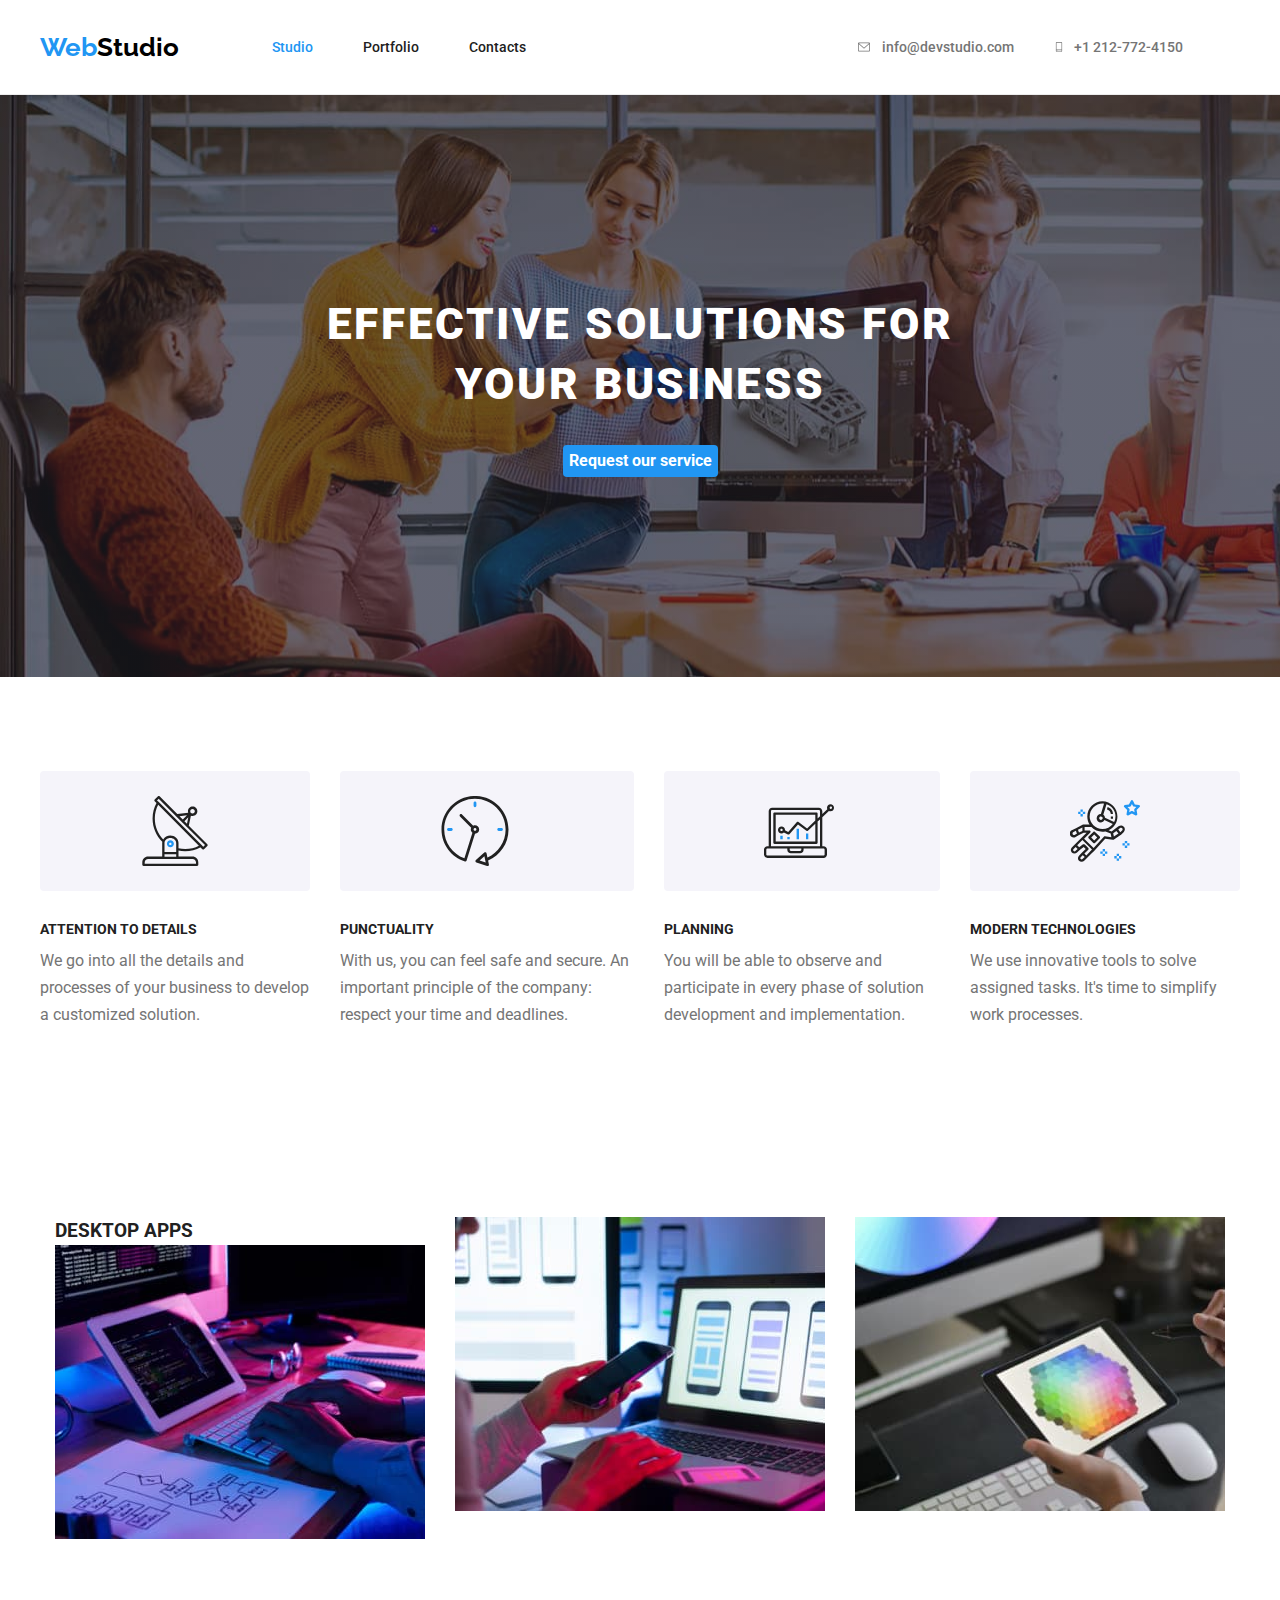
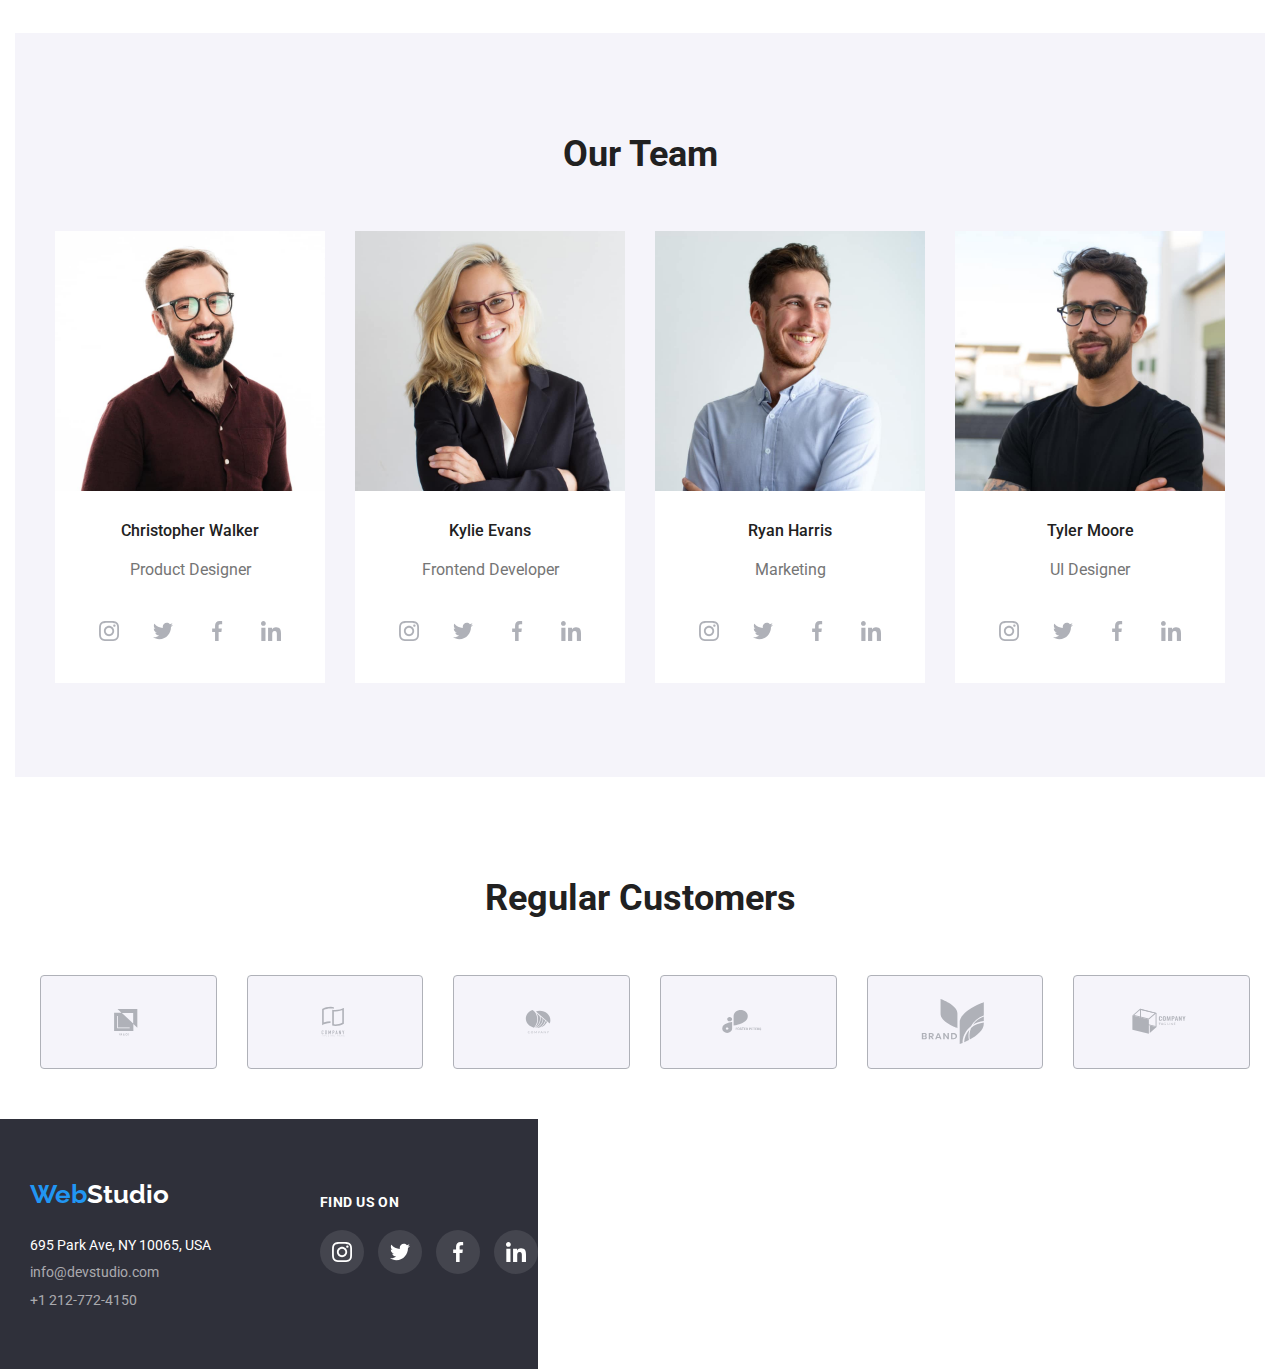
==== index.html @ a6ad89b5 "Previous homework" ====
<!DOCTYPE html>
<html lang="en">
  <head>
    <meta charset="UTF-8" />
    <meta name="viewport" content="width=device-width, initial-scale=1.0" />
    <title>Web Studio</title>

    <link rel="preconnect" href="https://fonts.googleapis.com" />
    <link rel="preconnect" href="https://fonts.gstatic.com" crossorigin />
    <link
      href="https://fonts.googleapis.com/css2?family=Raleway:wght@700&family=Roboto:wght@400;500;700;900&display=swap"
      rel="stylesheet"
    />
    <link
      rel="stylesheet"
      href="https://cdnjs.cloudflare.com/ajax/libs/modern-normalize/1.0.0/modern-normalize.min.css"
    />
    <link rel="stylesheet" href="css/reset.css" />
    <link rel="stylesheet" href="css/style.css" />
  </head>
  <body>
    <header class="global-header">
      <div class="container">
        <div class="logo logo-header">
          <a href="index.html"
            ><span class="blue-text">Web</span
            ><span class="black-text">Studio</span></a
          >
        </div>
        <nav class="main-navigation">
          <ul>
            <li>
              <a href="index.html" id="current">Studio</a>
            </li>
            <li><a href="portfolio.html">Portfolio</a></li>
            <li><a href="#">Contacts</a></li>
          </ul>
        </nav>
        <div class="contact-info">
          <div class="email">
            <a href="mailto:info@devstudio.com"
              ><svg class="email-icon">
                <use href="./images/icons.svg#icon-envelope"></use>
              </svg>
            </a>
            <a href="mailto:info@devstudio.com"> info@devstudio.com</a>
          </div>
          <div class="tel-nr">
            <a href="tel:+12127724150">
              <svg class="smartphone-icon">
                <use href="./images/icons.svg#icon-smartphone"></use>
              </svg>
            </a>
            <a href="tel:+12127724150"> +1 212-772-4150</a>
          </div>
        </div>
      </div>
    </header>

    <main>
      <div class="container-main">
        <h1 class="main-title">EFFECTIVE SOLUTIONS FOR YOUR BUSINESS</h1>
        <button class="main-button" type="button">Request our service</button>
      </div>
      <div class="container">
        <!--Details about our services-->
        <section class="services section">
          <ul>
            <li class="services-card">
              <div class="container-svg">
                <svg width="70" height="70">
                  <use xlink:href="./images/icons.svg#icon-antenna"></use>
                </svg>
              </div>
              <h3 class="heading-services">ATTENTION TO DETAILS</h3>
              <p class="paragraph-services">
                We go into all the details and processes of your business to
                develop a customized solution.
              </p>
            </li>
            <li class="services-card">
              <div class="container-svg">
                <svg width="70" height="70">
                  <use href="./images/icons.svg#icon-clock"></use>
                </svg>
              </div>
              <h3 class="heading-services">PUNCTUALITY</h3>
              <p class="paragraph-services">
                With us, you can feel safe and secure. An important principle of
                the company: respect your time and deadlines.
              </p>
            </li>
            <li class="services-card">
              <div class="container-svg">
                <svg width="70" height="70">
                  <use href="./images/icons.svg#icon-diagram"></use>
                </svg>
              </div>
              <h3 class="heading-services">PLANNING</h3>
              <p class="paragraph-services">
                You will be able to observe and participate in every phase of
                solution development and implementation.
              </p>
            </li>
            <li class="services-card">
              <div class="container-svg">
                <svg width="70" height="70">
                  <use href="./images/icons.svg#icon-astronaut"></use>
                </svg>
              </div>
              <h3 class="heading-services">MODERN TECHNOLOGIES</h3>
              <p class="paragraph-services">
                We use innovative tools to solve assigned tasks. It's time to
                simplify work processes.
              </p>
            </li>
          </ul>
        </section>

        <!-- what we do pictures-->
        <section class="what-we-do section">
          <ul>
            <li>
              <h3 class="heading-services-light">DESKTOP APPS</h3>
              <img
                src="images/image-1-working-space.jpg"
                alt="A person working and typing on a tablet device"
                width="370"
                height="294"
              />
            </li>
            <li>
              <img
                src="images/image-2-phone-laptop.jpg"
                alt="A person working, checking something on both a phone and a laptop"
                width="370"
                height="294"
              />
            </li>
            <li>
              <img
                src="images/image-3-tablet.jpg"
                alt="A person holding a tablet in his hand"
                width="370"
                height="294"
              />
            </li>
          </ul>
        </section>

        <!-- About our team -->
        <section class="our-team section">
          <h2 class="second-title">Our Team</h2>
          <ul>
            <li class="team-members">
              <img
                src="images/image-4-christopher.jpg"
                alt="Christopher-Product Designer"
                width="270"
                height="260"
              />
              <div class="card-container">
                <h3 class="second-title-team">Christopher Walker</h3>
                <span class="profession">Product Designer</span>
              </div>
              <ul class="social-icons">
                <li class="social-media-team">
                  <a href="https://www.instagram.com/" class="instagram-team">
                    <svg class="instagram-member">
                      <use href="./images/icons.svg#icon-instagram"></use>
                    </svg>
                  </a>
                </li>
                <li class="social-media-team">
                  <a href="https://twitter.com" class="twitter-team">
                    <svg class="twitter-member">
                      <use href="./images/icons.svg#icon-twitter"></use>
                    </svg>
                  </a>
                </li>
                <li class="social-media-team">
                  <a href="https://www.facebook.com/" class="facebook-team">
                    <svg class="facebook-member">
                      <use href="./images/icons.svg#icon-facebook"></use>
                    </svg>
                  </a>
                </li>
                <li class="social-media-team">
                  <a href="https://gb.linkedin.com/" class="linkedin-team">
                    <svg class="linkedin-member">
                      <use href="./images/icons.svg#icon-linkedin"></use>
                    </svg>
                  </a>
                </li>
              </ul>
            </li>
            <li class="team-members">
              <img
                src="images/image-5-kylie.jpg"
                alt="Kylie-Front Developer"
                width="270"
                height="260"
              />
              <div class="card-container">
                <h3 class="second-title-team">Kylie Evans</h3>
                <span class="profession">Frontend Developer</span>
              </div>
              <ul class="social-icons">
                <li class="social-media-team">
                  <a href="https://www.instagram.com/" class="instagram-team">
                    <svg class="instagram-member">
                      <use href="./images/icons.svg#icon-instagram"></use>
                    </svg>
                  </a>
                </li>
                <li class="social-media-team">
                  <a href="https://twitter.com" class="twitter-team">
                    <svg class="twitter-member">
                      <use href="./images/icons.svg#icon-twitter"></use>
                    </svg>
                  </a>
                </li>
                <li class="social-media-team">
                  <a href="https://www.facebook.com/" class="facebook-team">
                    <svg class="facebook-member">
                      <use href="./images/icons.svg#icon-facebook"></use>
                    </svg>
                  </a>
                </li>
                <li class="social-media-team">
                  <a href="https://gb.linkedin.com/" class="linkedin-team">
                    <svg class="linkedin-member">
                      <use href="./images/icons.svg#icon-linkedin"></use>
                    </svg>
                  </a>
                </li>
              </ul>
            </li>
            <li class="team-members">
              <img
                src="images/image-6-ryan.jpg"
                alt="Ryan-Marketing"
                width="270"
                height="260"
              />

              <div class="card-container">
                <h3 class="second-title-team">Ryan Harris</h3>
                <span class="profession">Marketing</span>
              </div>
              <ul class="social-icons">
                <li class="social-media-team">
                  <a href="https://www.instagram.com/" class="instagram-team">
                    <svg class="instagram-member">
                      <use href="./images/icons.svg#icon-instagram"></use>
                    </svg>
                  </a>
                </li>
                <li class="social-media-team">
                  <a href="https://twitter.com" class="twitter-team">
                    <svg class="twitter-member">
                      <use href="./images/icons.svg#icon-twitter"></use>
                    </svg>
                  </a>
                </li>
                <li class="social-media-team">
                  <a href="https://www.facebook.com/" class="facebook-team">
                    <svg class="facebook-member">
                      <use href="./images/icons.svg#icon-facebook"></use>
                    </svg>
                  </a>
                </li>
                <li class="social-media-team">
                  <a href="https://gb.linkedin.com/" class="linkedin-team">
                    <svg class="linkedin-member">
                      <use href="./images/icons.svg#icon-linkedin"></use>
                    </svg>
                  </a>
                </li>
              </ul>
            </li>
            <li class="team-members">
              <img
                src="images/image-7-tyler.jpg"
                alt="Tyler-UI Designer"
                width="270"
                height="260"
              />
              <div class="card-container">
                <h3 class="second-title-team">Tyler Moore</h3>
                <span class="profession">UI Designer</span>
              </div>
              <ul class="social-icons">
                <li class="social-media-team">
                  <a href="https://www.instagram.com/" class="instagram-team">
                    <svg class="instagram-member">
                      <use href="./images/icons.svg#icon-instagram"></use>
                    </svg>
                  </a>
                </li>
                <li class="social-media-team">
                  <a href="https://twitter.com" class="twitter-team">
                    <svg class="twitter-member">
                      <use href="./images/icons.svg#icon-twitter"></use>
                    </svg>
                  </a>
                </li>
                <li class="social-media-team">
                  <a href="https://www.facebook.com/" class="facebook-team">
                    <svg class="facebook-member">
                      <use href="./images/icons.svg#icon-facebook"></use>
                    </svg>
                  </a>
                </li>
                <li class="social-media-team">
                  <a href="https://gb.linkedin.com/" class="linkedin-team">
                    <svg class="linkedin-member">
                      <use href="./images/icons.svg#icon-linkedin"></use>
                    </svg>
                  </a>
                </li>
              </ul>
            </li>
          </ul>
        </section>
      </div>

      <section class="regular-customers">
        <h2 class="second-title customers-heading">Regular Customers</h2>
        <div class="icons-customers">
          <ul>
            <li class="svg-customers">
              <a href="#"
                ><svg class="icon" width="106" height="60">
                  <use href="./images/icons.svg#icon-Logo-ya-co"></use>
                </svg>
              </a>
            </li>
            <li class="svg-customers">
              <a href="#">
                <svg class="icon" width="106" height="60">
                  <use
                    href="./images/icons.svg#icon-Logo-company-tagline"
                  ></use>
                </svg>
              </a>
            </li>
            <li class="svg-customers">
              <a href="#"
                ><svg class="icon" width="106" height="60">
                  <use href="./images/icons.svg#icon-Logo-company"></use>
                </svg>
              </a>
            </li>
            <li class="svg-customers">
              <a href="#"
                ><svg class="icon" width="106" height="60">
                  <use href="./images/icons.svg#icon-Logo-foster"></use>
                </svg>
              </a>
            </li>
            <li class="svg-customers">
              <a href=""
                ><svg class="icon" width="106" height="60">
                  <use href="./images/icons.svg#icon-Logo-brand"></use>
                </svg>
              </a>
            </li>
            <li class="svg-customers">
              <a href="#"
                ><svg class="icon" width="106" height="60">
                  <use href="./images/icons.svg#icon-Logo-tag-line"></use>
                </svg>
              </a>
            </li>
          </ul>
        </div>
      </section>
    </main>

    <footer class="global-footer">
      <div class="container footer-container">
        <div class="logo footer-logo">
          <a href="index.html"
            ><span class="blue-text">Web</span
            ><span class="white-text">Studio</span></a
          >
        </div>
        <!-- Contact infrormation about WebStudio-->

        <address class="footer-address contact-footer">
          695 Park Ave, NY 10065, USA
          <a href="mailto:info@devstudio.com" class="contact-footer"
            >info@devstudio.com</a
          >
          <a href="tel:+12127724150" class="contact-footer">+1 212-772-4150</a>
        </address>
      </div>
      <!--Social Media-->
      <div class="footer-child-container">
        <h4 class="find-us-footer">Find us on</h4>
        <ul class="social-media-svgs">
          <li class="social-media-item">
            <a href="https://www.instagram.com/" class="svg-link-dark">
              <svg class="instagram-footer">
                <use href="./images/icons.svg#icon-instagram-footer"></use>
              </svg>
            </a>
          </li>
          <li class="social-media-item">
            <a href="https://twitter.com" class="svg-link-dark">
              <svg class="twitter-footer">
                <use href="./images/icons.svg#icon-twitter-footer"></use>
              </svg>
            </a>
          </li>
          <li class="social-media-item">
            <a href="https://www.facebook.com/" class="svg-link-dark">
              <svg class="facebook-footer">
                <use href="./images/icons.svg#icon-facebook-footer"></use>
              </svg>
            </a>
          </li>
          <li class="social-media-item">
            <a href="https://gb.linkedin.com/" class="svg-link-dark">
              <svg class="linkedin-footer">
                <use href="./images/icons.svg#icon-linkedin-footer"></use>
              </svg>
            </a>
          </li>
        </ul>
      </div>
    </footer>
  </body>
</html>
---- css/style.css ----
:root {
    --primary-text-color: #212121;
    --secondary-text-color: #757575;
    --link-hover-color: #2196F3;
    --background-color: #FFF;
    --header-background-color: #FFF;
    --footer-background-color: #2F303A;
    --footer-link-color: rgba(255, 255, 255, 0.60);
    --blue-text: #2196F3;
    --black-text: #000;
    --white-text: #FFF;
    --white-background: #FFFFFF;
    --container-main-color: #2F303A;
    --button-background-color: #F5F4FA;
    --main-button-hover-color: #188CE8;
    --border-color: #ECECEC;



}

/*Global Styles */
body {
    background-color: var(--background-color);
    font-family: "Roboto", sans-serif;
    color: var(--primary-text-color);
}

.global-header {
    background-color: var(--header-background-color);
    border-bottom: 1px solid var(--border-color);
}

.global-header .container {
    display: flex;
    justify-content: flex-start;
    align-items: center;
    padding-top: 32px;
    padding-bottom: 32px;
}

.main-navigation ul {
    display: flex;
    gap: 50px;
    list-style: none;
}

.global-header a,
.global-footer a {
    text-decoration: none;
}

/* Container Style */
.container {
    width: 1200px 100vw;
    margin: 0;
    padding-left: 15px;
    padding-right: 15px;

}

/* Paddings for class section*/
.section {
    padding: 94px 25px;

}

/* Navigation */
.main-navigation a {
    color: var(--primary-text-color);
    font-size: 14px;
    font-weight: 500;
    line-height: normal;
}

.global-header .main-navigation a:hover,
.global-header .main-navigation a:focus {
    color: var(--link-hover-color);
}

#current {
    color: var(--link-hover-color)
}

/* Logo */
.logo-header {
    padding-left: 25px;
    margin-right: 93px;
    font-family: "Raleway", sans-serif;
    font-size: 26px;
    font-weight: 700;
    line-height: normal;
}

.logo {
    font-family: "Raleway", sans-serif;
    font-size: 26px;
    font-weight: 700;
    line-height: normal;
}


/* Text Colors*/
.blue-text {
    color: var(--blue-text);
}

.black-text {
    color: var(--black-text);
}

.white-text {
    color: var(--white-text);
}

/* Remove List Bullets */
.main-navigation ul,
.services ul,
.what-we-do ul,
.our-team ul,
.portfolio ul {
    list-style-type: none;
}

/* Contact Info Links*/
.contact-info a {
    color: var(--secondary-text-color);
    font-size: 14px;
    font-weight: 500;
    line-height: normal;
}

.contact-info a:hover,
.contact-info a:focus {
    color: var(--link-hover-color);
}

.email:hover a,
.email:focus a {
    color: var(--link-hover-color);
    fill: currentColor;
}

.email-icon:hover,
.email-icon:focus {
    stroke: currentColor;
}

.contact-info {
    display: flex;
    justify-content: center;
    align-items: center;
    margin-left: 330px;
    gap: 40px;
}

.email {
    display: flex;
    justify-content: flex-start;
    align-items: center;
    gap: 10px;

}

.tel-nr {
    display: flex;
    justify-content: flex-start;
    align-items: center;
    gap: 10px;

}

.email-icon {
    display: flex;
    justify-self: center;
    align-self: center;
    flex-shrink: 0;
    width: 16px;
    height: 12px;

}

.smartphone-icon {
    display: flex;
    justify-self: flex-start;
    align-self: flex-start;
    flex-shrink: 0;
    width: 10px;
    height: 16px;
}

.tel-nr:hover a,
.tel-nr:focus a {
    color: var(--link-hover-color);
    fill: currentColor;
}

.smartphone-icon:hover,
.smartphone-icon:focus {
    stroke: currentColor;
}


/* Container Main Styles */
.container-main {
    background-image: linear-gradient(rgba(47, 48, 58, 0.4), rgba(47, 48, 58, 0.4)), url(../images/background-main-container.jpg);
    display: flex;
    flex-direction: column;
    justify-content: center;
    align-items: center;
    padding-top: 200px;
    padding-bottom: 200px;
    max-width: 100%;
}

/* Main Title */
.main-title {
    align-self: center;
    margin-bottom: 30px;
    color: var(--white-text);
    width: 697px;
    text-align: center;
    font-size: 44px;
    font-weight: 900;
    line-height: 136.364%;
    letter-spacing: 2.64px;
    text-transform: uppercase;
}

/* Buttons */
.main-button {
    background-color: var(--blue-text);
    border: none;
    color: var(--white-text);
    text-align: center;
    font-size: 16px;
    font-family: inherit;
    font-weight: 700;
    line-height: 187.5%;
    border-radius: 4px;
}

.portfolio-buttons ul {
    display: flex;
    justify-content: center;
    list-style: none;
    gap: 8px;
    margin-bottom: 50px;
}

.button {
    background-color: var(--button-background-color);
    border: none;
    font-size: 16px;
    font-family: inherit;
    font-weight: 500;
    line-height: 165.5%;
    border-radius: 4px;
}

.button:hover,
.button:focus {
    background-color: var(--link-hover-color);
    color: var(--white-text);
    box-shadow: 0px 2px 2px 0px rgba(0, 0, 0, 0.12), 0px 1px 2px 0px rgba(0, 0, 0, 0.08), 0px 3px 1px 0px rgba(0, 0, 0, 0.10)
}

.main-button:hover,
.main-button:focus {
    background-color: var(--main-button-hover-color);
    color: var(--white-text);
    box-shadow: 0px 4px 4px 0px rgba(0, 0, 0, 0.15);
}

.main-button,
.button {
    font-family: inherit;
    cursor: pointer;
}

/*Services*/
.services ul {
    display: flex;
    list-style: none;
    gap: 30px;
}

/* Service Heading */
.heading-services {
    margin-bottom: 10px;
    font-size: 14px;
    font-weight: 700;
    line-height: normal;
    text-transform: uppercase;
}

/* Service Paragraph*/
.paragraph-services {
    color: var(--secondary-text-color);
    line-height: 171.429%;
}

/* Second Title*/
.second-title {
    margin-bottom: 50px;
    text-align: center;
    font-size: 36px;
    font-weight: 700;
}

.services-card .container-svg {
    padding: 25px 100px 25px 100px;
    margin-bottom: 30px;
    border-radius: 4px;
    flex-shrink: 0;
    background-color: #F5F4FA;
}

.container-svg svg {
    max-width: unset;
}


.icons-customers ul {
    display: flex;
    list-style: none;
    margin-left: 40px;
    gap: 30px;
}

.customers-heading {
    padding-top: 94px;
}

.svg-customers {
    flex-basis: calc((100% - 180px)/6);
    box-sizing: border-box;
    padding: 16px 32px 16px 32px;
    margin-bottom: 50px;
    border-radius: 4px;
    flex-shrink: 0;
    background-color: #F5F4FA;
    border-radius: 4px;
    border: 1px solid #AFB1B8;
}

.icon {
    fill: #AFB1B8;
    max-width: unset;
}

.svg-customers:hover .icon,
.svg-customers:focus .icon {
    fill: var(--link-hover-color);
}

.svg-customers:hover {
    background-color: var(--white-background);
}


/*What we do */
.what-we-do ul {
    display: flex;
    justify-content: center;
    list-style: none;
    gap: 30px;
}

/* Our team Section */
.our-team {
    background-color: var(--button-background-color);
    max-width: 100vw;
}

.our-team ul:not(.social-icons) {
    display: flex;
    justify-content: center;
    list-style: none;
    gap: 30px;
}

.team-members {
    background-color: var(--background-color);
}

.card-container {
    background-color: var(--background-color);
    border-radius: 0px 0px 4px 4px;
    display: flex;
    flex-direction: column;
    justify-content: center;
    align-items: center;
}

.second-title-team {
    margin-top: 30px;
    margin-bottom: 10px;
    font-size: 16px;
    font-weight: 500;
    line-height: normal;
}

.profession {
    margin-top: 10px;
    margin-bottom: 30px;
    color: var(--secondary-text-color);
    font-size: 16px;
    line-height: normal;
}

.social-media-team {
    box-sizing: border-box;
    padding: 12px;
    border-radius: 100%;
    flex-shrink: 0;
}

.social-icons {
    display: flex;
    justify-content: center;
    padding-bottom: 30px;

}

.social-media-team:not(:last-child) {
    margin-right: 10px;

}

.instagram-member,
.twitter-member,
.facebook-member,
.linkedin-member {
    fill: #AFB1B8;
    width: 20px;
    height: 20px;
    flex-shrink: 0;
}

.social-media-team:hover,
.social-media-team:focus {
    background-color: var(--link-hover-color);
}

.social-media-team:hover svg,
.social-media-team:focus svg {
    fill: white;
}


.regular-customers {
    background-color: var(--white-background);
    max-width: 100vw;
}


/* Second Title for Porducts and Services*/

.card-portfolio {
    background-color: var(--background-color);
    border-bottom: 1px solid var(--border-color);
    border-right: 1px solid var(--border-color);
    border-left: 1px solid var(--border-color);
    display: flex;
    flex-direction: column;
    padding: 20px 24px;
}

.card-set {
    display: flex;
    justify-content: center;
    flex-flow: row wrap;
    gap: 30px;
    list-style: none;
}


.item:hover,
.item:focus {
    box-shadow: 1px 4px 6px 0px rgba(0, 0, 0, 0.16),
        0px 4px 4px 0px rgba(0, 0, 0, 0.06),
        0px 1px 1px 0px rgba(0, 0, 0, 0.12);
}

.second-title-products-services {
    font-size: 18px;
    font-weight: 700;
    line-height: 200%;
}

.type {
    color: var(--secondary-text-color);
    font-size: 16px;
    line-height: 187.5%;
}

/* Global Footer */

.global-footer {
    display: flex;
    justify-self: start;
    align-items: flex-start;
    padding-left: 30px;
}

.footer-address {
    display: flex;
    flex-flow: column wrap;
    gap: 12px;
    list-style: none;
}

.contact-footer {
    flex-basis: calc((100% - 24px) / 3);

}

.footer-logo {
    margin-bottom: 28px;
}

.global-footer .footer-container {
    padding-top: 60px;
    padding-left: 0;
    margin-right: 94px;
    max-width: 100vw;
}

.global-footer {
    background-color: var(--footer-background-color);
}

.footer-address {
    padding-bottom: 60px;
    color: var(--white-text);
    font-size: 14px;
    font-style: normal;
    line-height: normal;
}

.footer-address a {
    color: var(--footer-link-color);
    font-size: 14px;
    line-height: 114.286%;
}

.global-footer .footer-address a:hover,
.global-footer .footer-address a:focus {
    color: var(--link-hover-color);
}

.find-us-footer {
    padding-top: 75px;
    margin-bottom: 20px;
    color: var(--white-text);
    font-family: Roboto;
    font-size: 14px;
    font-style: normal;
    font-weight: 700;
    line-height: normal;
    letter-spacing: 0.42px;
    text-transform: uppercase;
}

.instagram-footer,
.twitter-footer,
.facebook-footer,
.linkedin-footer {
    width: 20px;
    height: 20px;
    flex-shrink: 0;
}

.social-media-item {
    box-sizing: border-box;
    padding: 12px;
    border-radius: 100%;
    flex-shrink: 0;
    background-color: rgba(255, 255, 255, 0.10);
}

.social-media-item:not(:last-child) {
    margin-right: 10px;
}

.footer-child-container {
    display: flex;
    justify-content: flex-start;
    align-items: flex-start;
    flex-direction: column;
}

.social-media-svgs li {
    display: inline-flex;
    list-style: none;

}

.social-media-item:hover,
.social-media-item:focus {
    color: var(--link-hover-color);
    fill: currentColor;
    background-color: var(--link-hover-color);
}
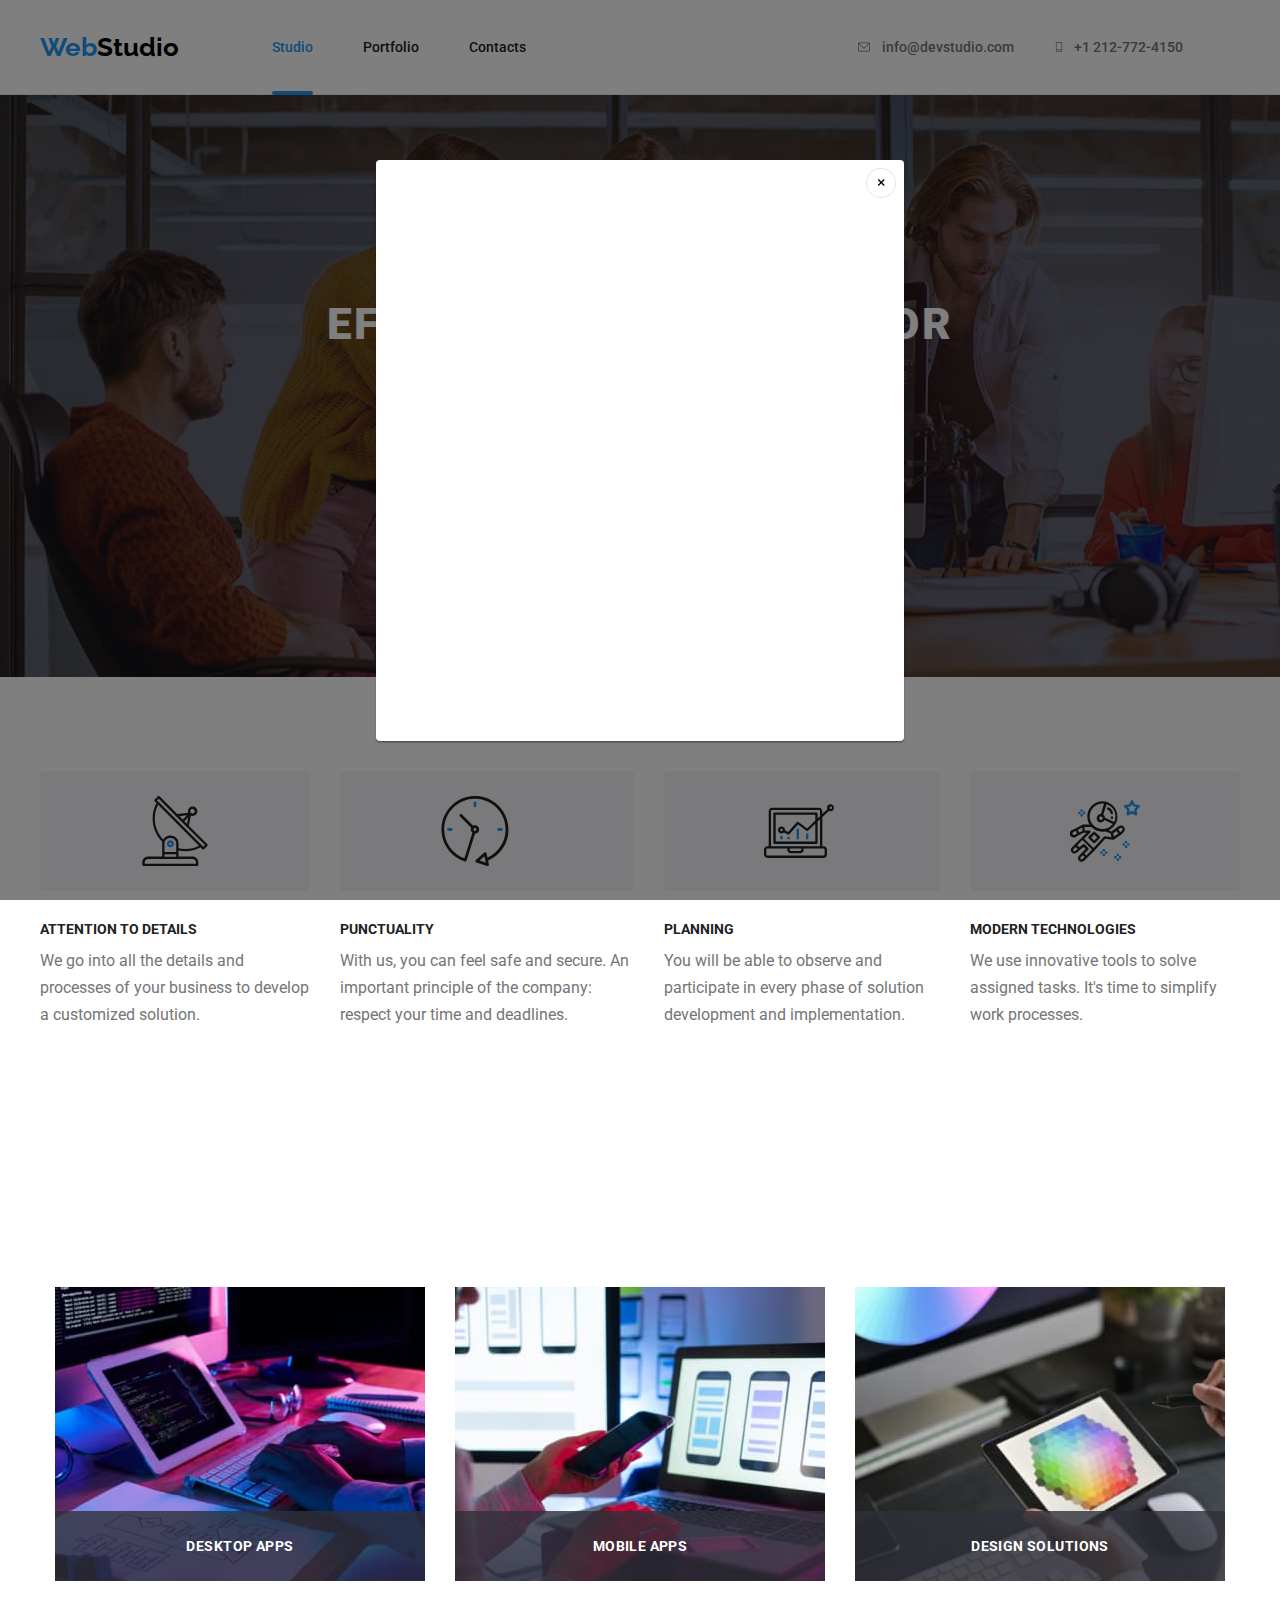
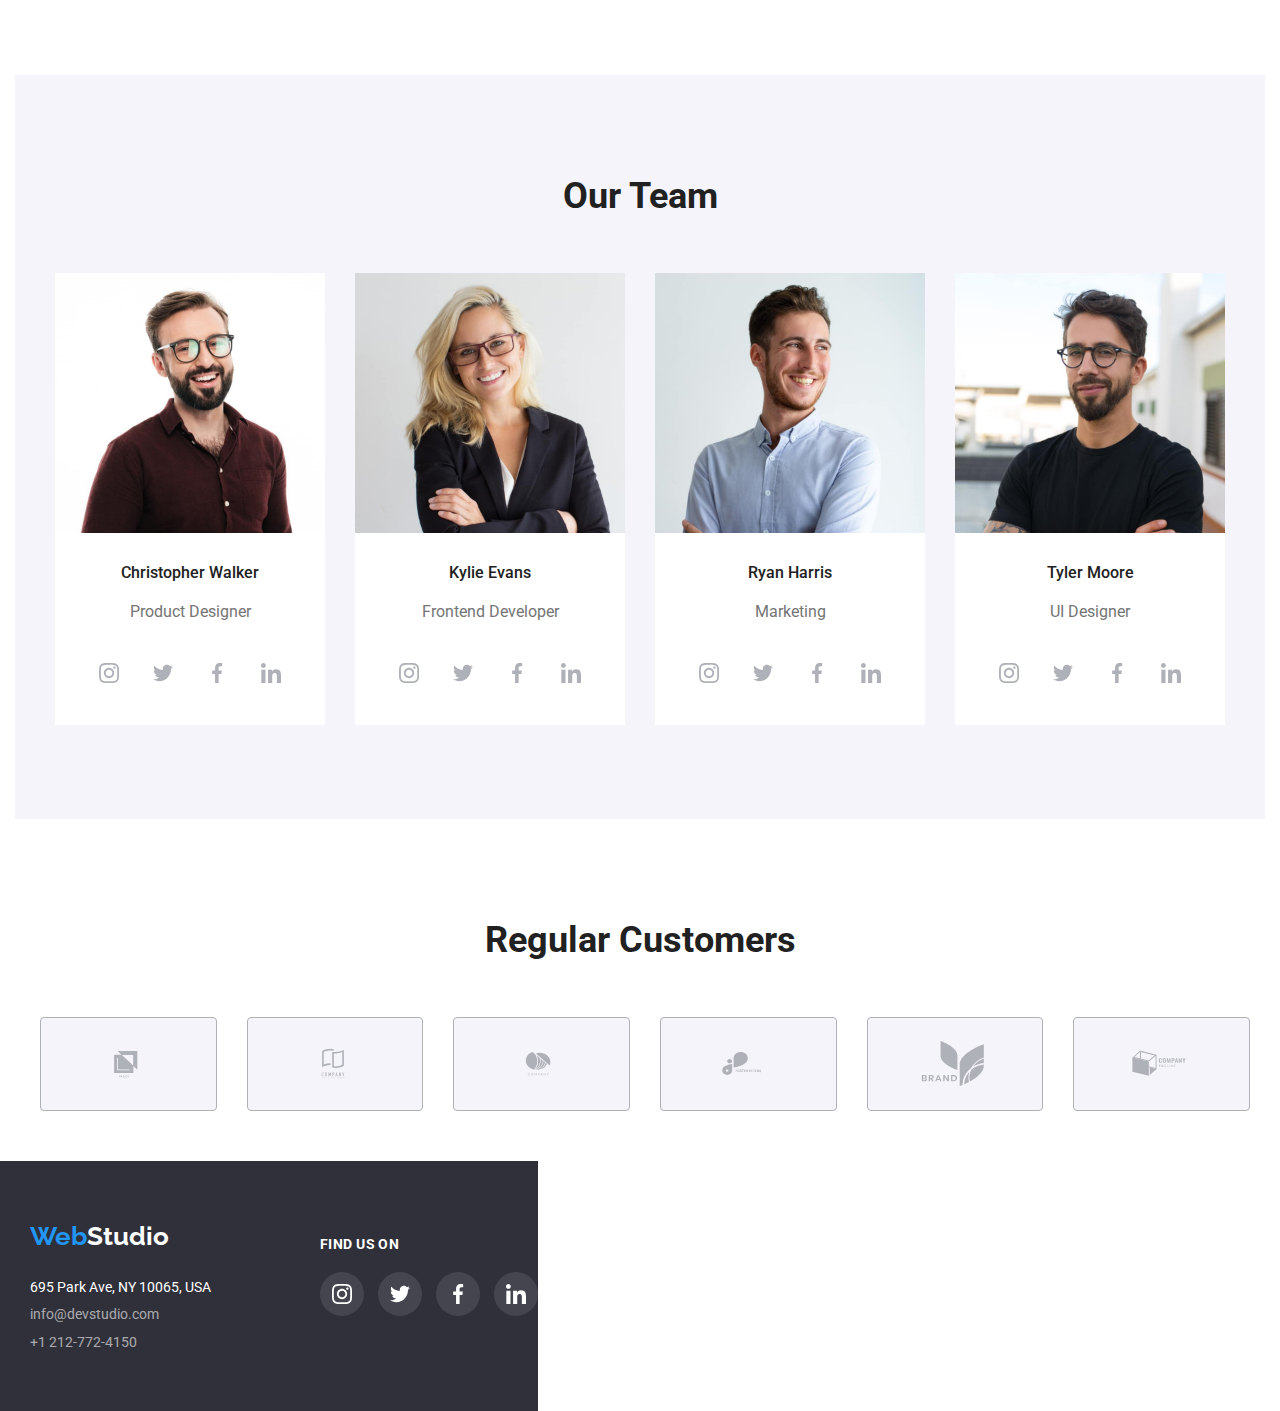
==== commit bf4165f9: "Basic modal" ====
--- a/index.html
+++ b/index.html
@@ -60,7 +60,9 @@
     <main>
       <div class="container-main">
         <h1 class="main-title">EFFECTIVE SOLUTIONS FOR YOUR BUSINESS</h1>
-        <button class="main-button" type="button">Request our service</button>
+        <button data-modal-open class="main-button" type="button">
+          Request our service
+        </button>
       </div>
       <div class="container">
         <!--Details about our services-->
@@ -130,6 +132,7 @@
               />
             </li>
             <li>
+              <h3 class="heading-services-light">Mobile APPS</h3>
               <img
                 src="images/image-2-phone-laptop.jpg"
                 alt="A person working, checking something on both a phone and a laptop"
@@ -138,6 +141,7 @@
               />
             </li>
             <li>
+              <h3 class="heading-services-light">DESIGN SOLUTIONS</h3>
               <img
                 src="images/image-3-tablet.jpg"
                 alt="A person holding a tablet in his hand"
@@ -431,5 +435,23 @@
         </ul>
       </div>
     </footer>
+
+    <!--  <button data-modal-open="myModalBtn">Request our service</button>
+
+    <div class="modal is-hidden" data-modal="myModal">
+      <div class="modal-content">
+        <h2>Titlu Fereastră Modală</h2>
+        <p>Aici este conținutul ferestrei modale.</p>
+        <button data-modal-close="myModal">&times</button>
+      </div>
+    </div>-->
+
+    <div class="modal" data-modal>
+      <div class="modal-content">
+        <button class="close-btn" data-modal-close="">&times;</button>
+      </div>
+    </div>
+
+    <script src="./js/modal.js"></script>
   </body>
 </html>
--- a/css/style.css
+++ b/css/style.css
@@ -73,6 +73,23 @@
     line-height: normal;
 }
 
+#current {
+    position: relative;
+    color: var(--blue-text);
+}
+
+#current::after {
+    content: '';
+    position: absolute;
+    top: 52px;
+    bottom: 0;
+    left: 0;
+    width: 100%;
+    height: 4px;
+    background-color: var(--blue-text);
+    border-radius: 4px;
+}
+
 .global-header .main-navigation a:hover,
 .global-header .main-navigation a:focus {
     color: var(--link-hover-color);
@@ -367,6 +384,30 @@
     gap: 30px;
 }
 
+.heading-services-light {
+    color: var(--white-text);
+    text-align: center;
+    font-family: "Roboto", sans-serif;
+    font-size: 14px;
+    font-style: normal;
+    font-weight: 700;
+    line-height: normal;
+    letter-spacing: 0.42px;
+    text-transform: uppercase;
+    background-color: rgba(47, 48, 58, 0.80);
+}
+
+.heading-services-light {
+    display: flex;
+    justify-content: center;
+    align-items: center;
+    padding-top: 27px;
+    padding-bottom: 27px;
+    position: relative;
+    top: 294px;
+
+}
+
 /* Our team Section */
 .our-team {
     background-color: var(--button-background-color);
@@ -475,6 +516,44 @@
     list-style: none;
 }
 
+.box {
+    position: absolute;
+    width: 370px;
+    height: 294px;
+    flex-shrink: 0;
+    margin: 0 auto;
+    overflow: hidden;
+}
+
+.overlay {
+    display: flex;
+    justify-content: center;
+    align-items: center;
+    position: absolute;
+    width: 100%;
+    height: 100%;
+    background-color: rgba(33, 150, 243, 0.90);
+
+    transform: translateY(100%);
+    transition: transform 250ms cubic-bezier(0.4, 0, 0.2, 1);
+}
+
+.overlay p {
+    padding-left: 24px;
+    padding-right: 24px;
+    color: #FFF;
+    font-family: "Roboto", sans-serif;
+    font-size: 18px;
+    font-style: normal;
+    font-weight: 400;
+    line-height: 155.556%;
+    letter-spacing: 0.54px;
+}
+
+.item:hover .overlay,
+.item:focus .overlay {
+    transform: translateY(0);
+}
 
 .item:hover,
 .item:focus {
@@ -602,4 +681,55 @@
     color: var(--link-hover-color);
     fill: currentColor;
     background-color: var(--link-hover-color);
+}
+
+/* Style for modal */
+.modal {
+    display: flex;
+    justify-content: center;
+    align-items: center;
+    position: fixed;
+    top: 0;
+    left: 0;
+    width: 100%;
+    height: 100%;
+    background-color: rgba(0, 0, 0, 0.5);
+    visibility: hidden;
+    opacity: 0;
+    pointer-events: none;
+    transition: opacity 0.3s ease-in-out;
+}
+
+.modal-content {
+    width: 528px;
+    height: 581px;
+    flex-shrink: 0;
+    border-radius: 4px;
+    background-color: #FFF;
+    box-shadow: 0px 2px 1px 0px rgba(0, 0, 0, 0.20), 0px 1px 1px 0px rgba(0, 0, 0, 0.14), 0px 1px 3px 0px rgba(0, 0, 0, 0.12);
+
+}
+
+.close-btn {
+    display: flex;
+    justify-content: center;
+    align-items: center;
+    margin-right: 8px;
+    margin-left: 490px;
+    margin-top: 8px;
+    width: 30px;
+    height: 30px;
+    flex-shrink: 0;
+    padding: 6px;
+    color: rgba(0, 0, 0, 1);
+    background-color: var(--white-background);
+    border: 1px solid rgba(0, 0, 0, 0.10);
+    border-radius: 50%;
+    cursor: pointer;
+}
+
+.modal:not(.is-hidden) {
+    visibility: visible;
+    opacity: 1;
+    pointer-events: auto;
 }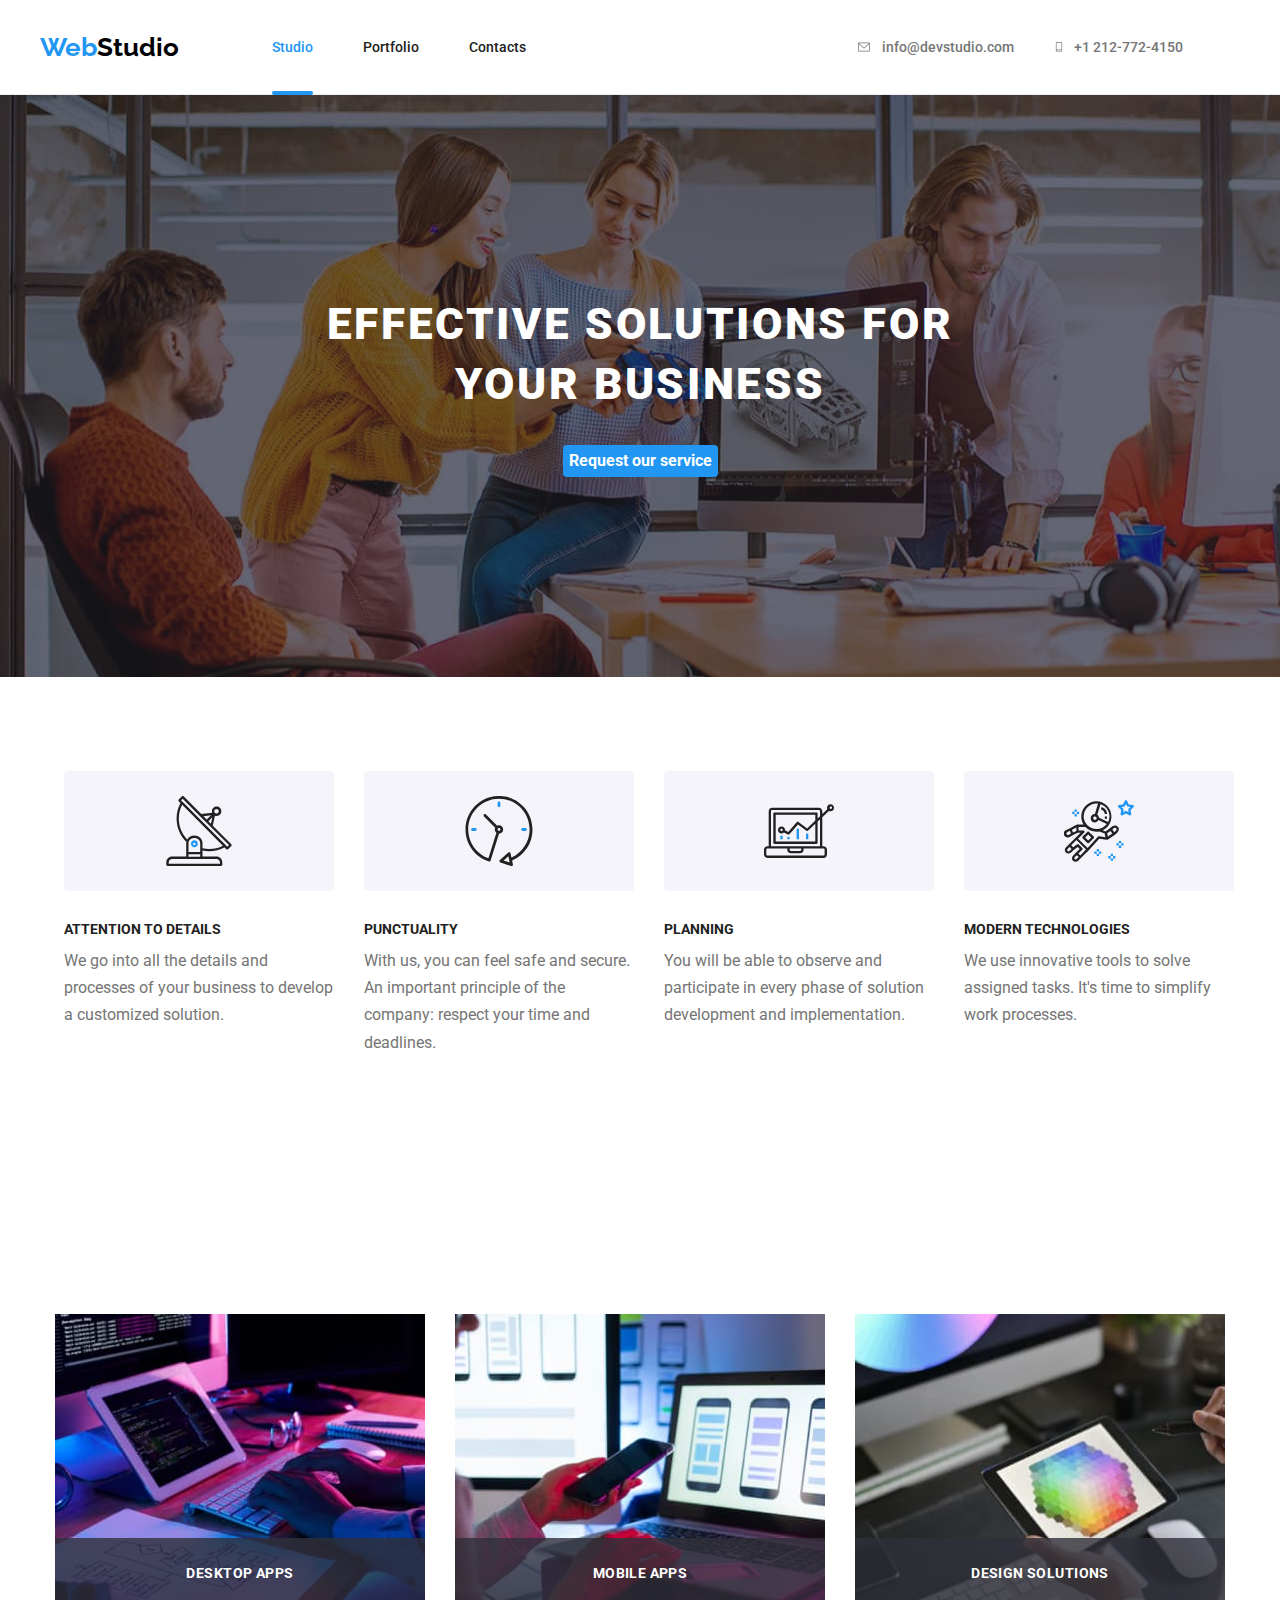
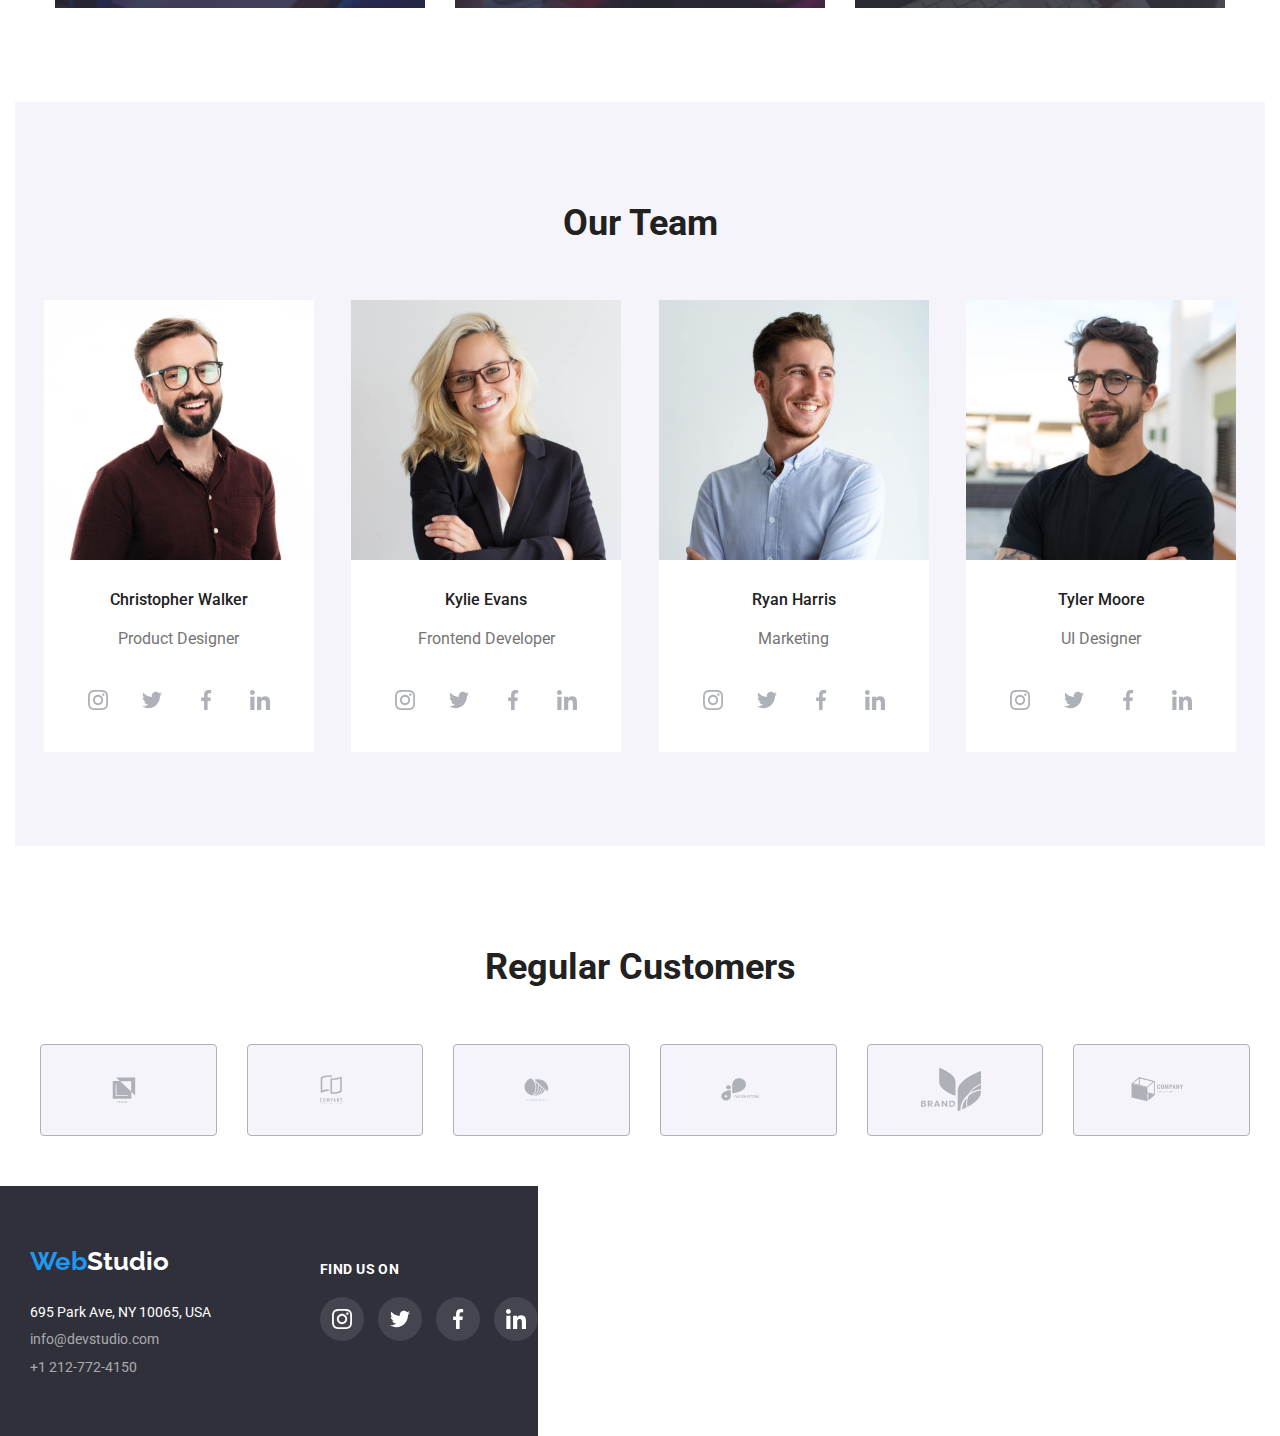
==== commit c350f0bf: "Modal is hidden" ====
--- a/index.html
+++ b/index.html
@@ -436,17 +436,8 @@
       </div>
     </footer>
 
-    <!--  <button data-modal-open="myModalBtn">Request our service</button>
-
-    <div class="modal is-hidden" data-modal="myModal">
-      <div class="modal-content">
-        <h2>Titlu Fereastră Modală</h2>
-        <p>Aici este conținutul ferestrei modale.</p>
-        <button data-modal-close="myModal">&times</button>
-      </div>
-    </div>-->
-
-    <div class="modal" data-modal>
+    <!-- MODAL -->
+    <div class="modal is-hidden" data-modal>
       <div class="modal-content">
         <button class="close-btn" data-modal-close="">&times;</button>
       </div>
--- a/css/style.css
+++ b/css/style.css
@@ -158,8 +158,8 @@
     fill: currentColor;
 }
 
-.email-icon:hover,
-.email-icon:focus {
+.email:hover svg,
+.email:focus svg {
     stroke: currentColor;
 }
 
@@ -212,8 +212,8 @@
     fill: currentColor;
 }
 
-.smartphone-icon:hover,
-.smartphone-icon:focus {
+.tel-nr:hover svg,
+.tel-nr:focus svg {
     stroke: currentColor;
 }
 
@@ -300,7 +300,14 @@
     display: flex;
     list-style: none;
     gap: 30px;
-}
+    max-width: 90vw;
+    margin: 0 auto;
+}
+
+.container-svg svg {
+    max-width: max-content;
+}
+
 
 /* Service Heading */
 .heading-services {
@@ -311,10 +318,14 @@
     text-transform: uppercase;
 }
 
-/* Service Paragraph*/
+/* Service */
 .paragraph-services {
     color: var(--secondary-text-color);
     line-height: 171.429%;
+}
+
+.customers-heading {
+    padding-top: 94px;
 }
 
 /* Second Title*/
@@ -333,32 +344,32 @@
     background-color: #F5F4FA;
 }
 
-.container-svg svg {
-    max-width: unset;
-}
-
 
 .icons-customers ul {
     display: flex;
     list-style: none;
     margin-left: 40px;
     gap: 30px;
-}
-
-.customers-heading {
-    padding-top: 94px;
 }
 
 .svg-customers {
     flex-basis: calc((100% - 180px)/6);
     box-sizing: border-box;
-    padding: 16px 32px 16px 32px;
+    padding: 16px 32px;
     margin-bottom: 50px;
-    border-radius: 4px;
     flex-shrink: 0;
     background-color: #F5F4FA;
     border-radius: 4px;
     border: 1px solid #AFB1B8;
+    flex-shrink: 0;
+    width: 170px;
+    height: 92px;
+}
+
+.svg-customers svg {
+    max-width: max-content;
+    max-height: 100%;
+    flex-shrink: 0;
 }
 
 .icon {
@@ -411,7 +422,6 @@
 /* Our team Section */
 .our-team {
     background-color: var(--button-background-color);
-    max-width: 100vw;
 }
 
 .our-team ul:not(.social-icons) {
@@ -423,6 +433,8 @@
 
 .team-members {
     background-color: var(--background-color);
+    max-width: 80vw;
+    margin: 0 auto;
 }
 
 .card-container {
@@ -492,7 +504,6 @@
 
 .regular-customers {
     background-color: var(--white-background);
-    max-width: 100vw;
 }
 
 
@@ -514,6 +525,8 @@
     flex-flow: row wrap;
     gap: 30px;
     list-style: none;
+    max-width: 100vw;
+    margin: 0 auto;
 }
 
 .box {
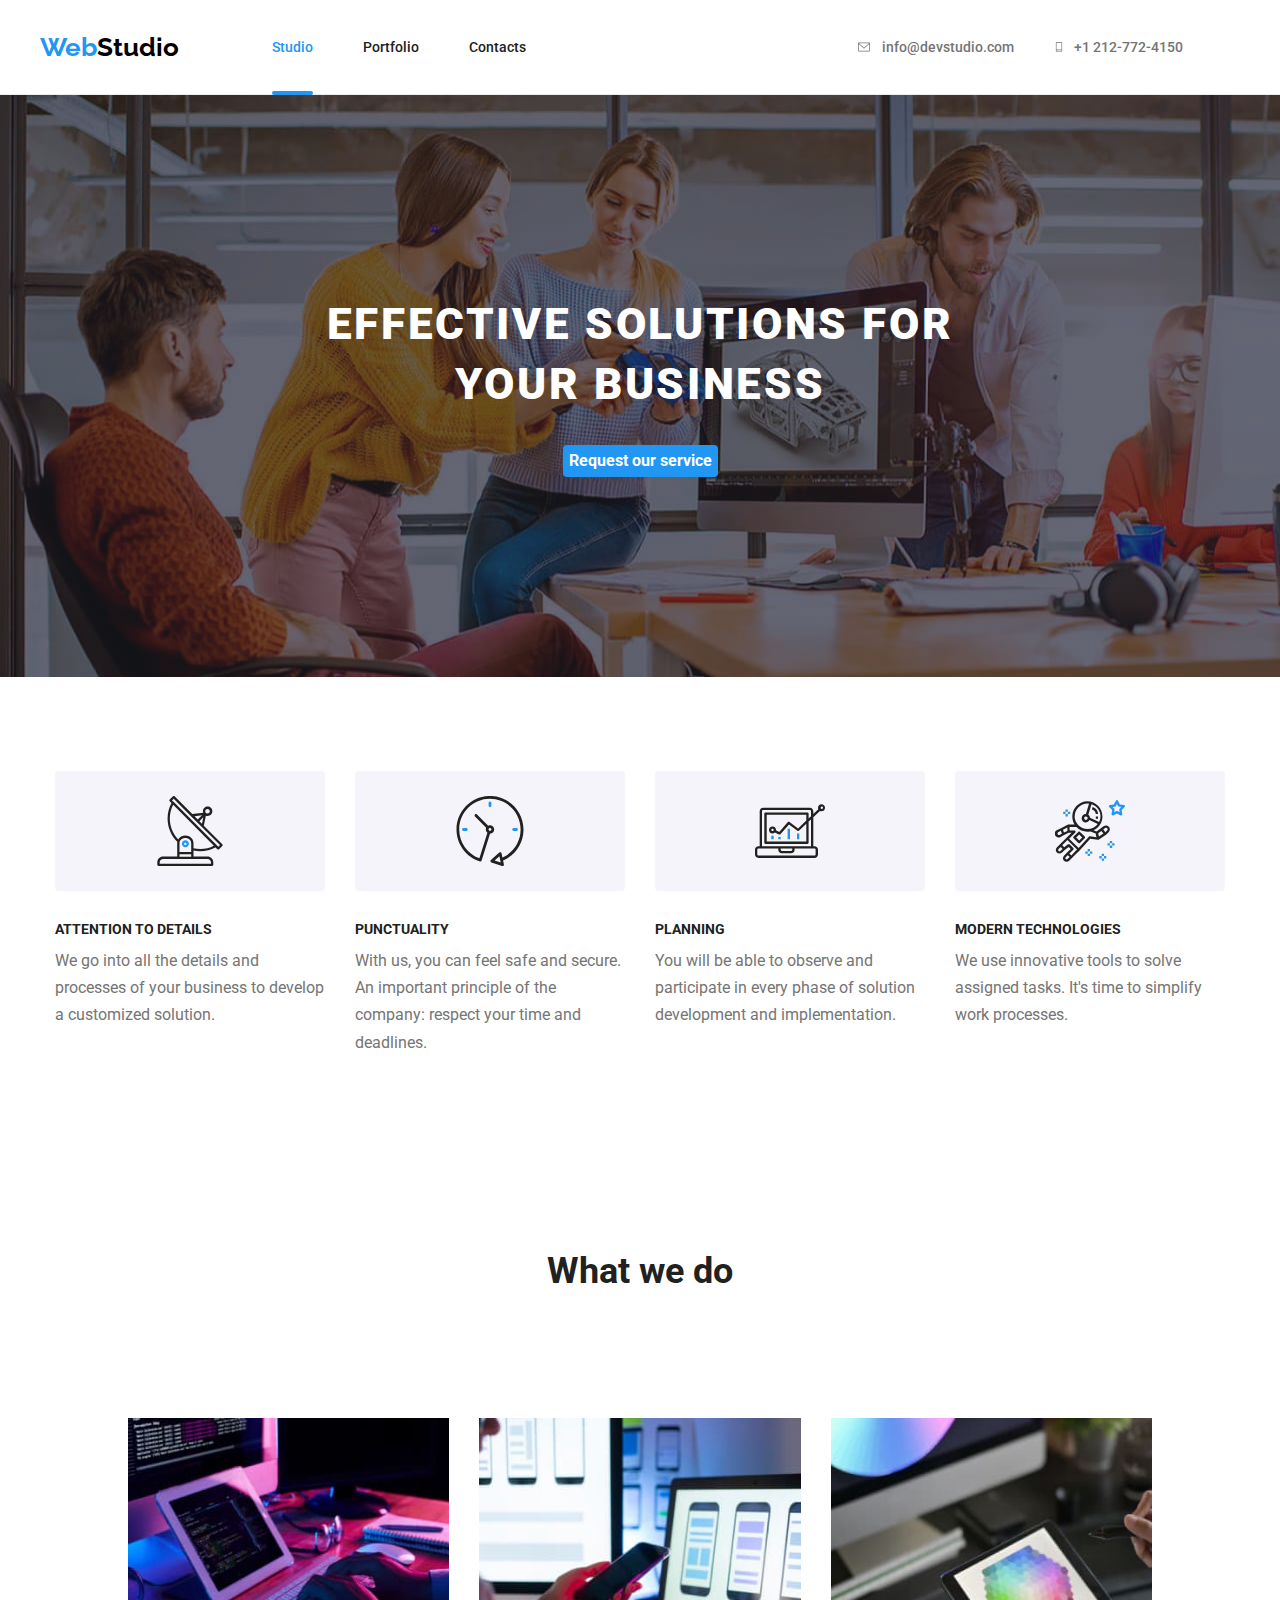
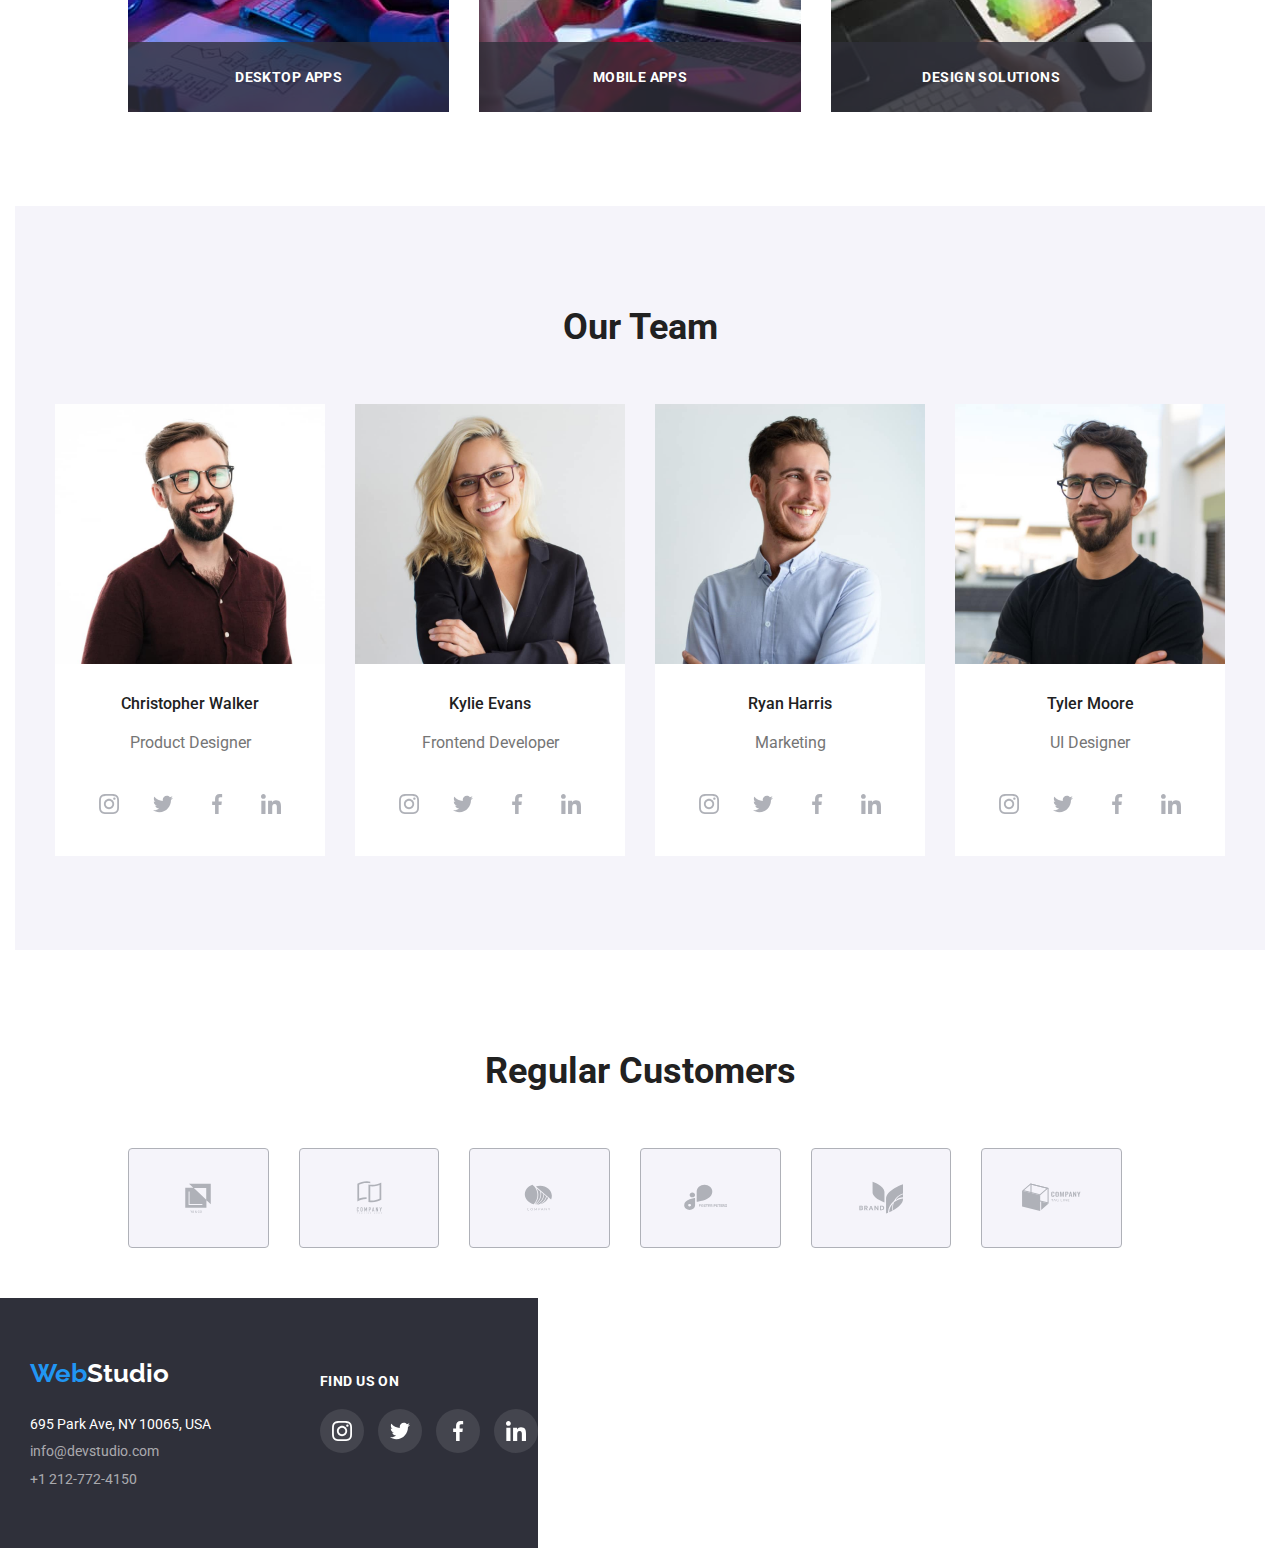
==== commit a2d4da1f: "finish homework 5" ====
--- a/index.html
+++ b/index.html
@@ -67,7 +67,7 @@
       <div class="container">
         <!--Details about our services-->
         <section class="services section">
-          <ul>
+          <ul class="services-list">
             <li class="services-card">
               <div class="container-svg">
                 <svg width="70" height="70">
@@ -121,6 +121,7 @@
 
         <!-- what we do pictures-->
         <section class="what-we-do section">
+          <h2 class="second-title">What we do</h2>
           <ul>
             <li>
               <h3 class="heading-services-light">DESKTOP APPS</h3>
@@ -329,50 +330,50 @@
         </section>
       </div>
 
-      <section class="regular-customers">
+      <section class="container regular-customers">
         <h2 class="second-title customers-heading">Regular Customers</h2>
         <div class="icons-customers">
           <ul>
-            <li class="svg-customers">
+            <li class="customers-logo">
               <a href="#"
-                ><svg class="icon" width="106" height="60">
+                ><svg class="icon" width="200" height="100">
                   <use href="./images/icons.svg#icon-Logo-ya-co"></use>
                 </svg>
               </a>
             </li>
-            <li class="svg-customers">
+            <li class="customers-logo">
               <a href="#">
-                <svg class="icon" width="106" height="60">
+                <svg class="icon" width="200" height="100">
                   <use
                     href="./images/icons.svg#icon-Logo-company-tagline"
                   ></use>
                 </svg>
               </a>
             </li>
-            <li class="svg-customers">
+            <li class="customers-logo">
               <a href="#"
-                ><svg class="icon" width="106" height="60">
+                ><svg class="icon" width="200" height="100">
                   <use href="./images/icons.svg#icon-Logo-company"></use>
                 </svg>
               </a>
             </li>
-            <li class="svg-customers">
+            <li class="customers-logo">
               <a href="#"
-                ><svg class="icon" width="106" height="60">
+                ><svg class="icon" width="200" height="100">
                   <use href="./images/icons.svg#icon-Logo-foster"></use>
                 </svg>
               </a>
             </li>
-            <li class="svg-customers">
+            <li class="customers-logo">
               <a href=""
-                ><svg class="icon" width="106" height="60">
+                ><svg class="icon" width="200" height="100">
                   <use href="./images/icons.svg#icon-Logo-brand"></use>
                 </svg>
               </a>
             </li>
-            <li class="svg-customers">
+            <li class="customers-logo">
               <a href="#"
-                ><svg class="icon" width="106" height="60">
+                ><svg class="icon" width="200" height="100">
                   <use href="./images/icons.svg#icon-Logo-tag-line"></use>
                 </svg>
               </a>
--- a/css/style.css
+++ b/css/style.css
@@ -14,9 +14,10 @@
     --button-background-color: #F5F4FA;
     --main-button-hover-color: #188CE8;
     --border-color: #ECECEC;
-
-
-
+    --transition-properties-background: background-color;
+    --transition-properties-color: color;
+    --transition-duration: 250ms;
+    --transition-timing-function: cubic-bezier(0.4, 0, 0.2, 1);
 }
 
 /*Global Styles */
@@ -71,6 +72,9 @@
     font-size: 14px;
     font-weight: 500;
     line-height: normal;
+    transition-property: var(--transition-properties-color);
+    transition-duration: var(--transition-duration);
+    transition-timing-function: var(--transition-timing-function);
 }
 
 #current {
@@ -88,6 +92,9 @@
     height: 4px;
     background-color: var(--blue-text);
     border-radius: 4px;
+    transition-property: var(--transition-properties-background);
+    transition-duration: var(--transition-duration);
+    transition-timing-function: var(--transition-timing-function);
 }
 
 .global-header .main-navigation a:hover,
@@ -145,6 +152,9 @@
     font-size: 14px;
     font-weight: 500;
     line-height: normal;
+    transition-property: var(--transition-properties-color);
+    transition-duration: var(--transition-duration);
+    transition-timing-function: var(--transition-timing-function);
 }
 
 .contact-info a:hover,
@@ -169,6 +179,11 @@
     align-items: center;
     margin-left: 330px;
     gap: 40px;
+}
+
+.email svg,
+.tel-nr svg {
+    transition: stroke var(--transition-duration) var(--transition-timing-function);
 }
 
 .email {
@@ -293,15 +308,20 @@
 .button {
     font-family: inherit;
     cursor: pointer;
+    transition: var(--transition-properties-background), var(--transition-properties-color), box-shadow 250ms cubic-bezier(0.4, 0, 0.2, 1);
 }
 
 /*Services*/
 .services ul {
     display: flex;
-    list-style: none;
-    gap: 30px;
-    max-width: 90vw;
+    justify-content: center;
+    list-style: none;
+    max-width: 80%;
     margin: 0 auto;
+}
+
+.services-list li:not(:last-child) {
+    margin-right: 30px;
 }
 
 .container-svg svg {
@@ -322,10 +342,6 @@
 .paragraph-services {
     color: var(--secondary-text-color);
     line-height: 171.429%;
-}
-
-.customers-heading {
-    padding-top: 94px;
 }
 
 /* Second Title*/
@@ -344,45 +360,63 @@
     background-color: #F5F4FA;
 }
 
+/* Regular customers*/
+
+.regular-customers {
+    display: flex;
+    justify-content: center;
+    flex-direction: column;
+    background-color: var(--white-background);
+}
+
+.customers-heading {
+    padding-top: 94px;
+}
+
+.icons-customers {
+    display: flex;
+    justify-content: center;
+}
 
 .icons-customers ul {
     display: flex;
     list-style: none;
-    margin-left: 40px;
     gap: 30px;
-}
-
-.svg-customers {
+    margin-bottom: 50px;
+    max-width: 80vw;
+}
+
+.customers-logo {
     flex-basis: calc((100% - 180px)/6);
-    box-sizing: border-box;
-    padding: 16px 32px;
-    margin-bottom: 50px;
-    flex-shrink: 0;
+    transition: var(--transition-properties-background);
+    transition: var(--transition-duration);
+    transition: var(--transition-timing-function);
+}
+
+.customers-logo svg {
+    padding-left: 32px;
+    padding-right: 32px;
+    padding-top: 16px;
+    padding-bottom: 16px;
     background-color: #F5F4FA;
     border-radius: 4px;
     border: 1px solid #AFB1B8;
     flex-shrink: 0;
-    width: 170px;
-    height: 92px;
-}
-
-.svg-customers svg {
-    max-width: max-content;
-    max-height: 100%;
-    flex-shrink: 0;
+    max-width: 100%;
 }
 
 .icon {
     fill: #AFB1B8;
-    max-width: unset;
-}
-
-.svg-customers:hover .icon,
-.svg-customers:focus .icon {
+    transition: var(--transition-properties-background), fill 250ms cubic-bezier(0.4, 0, 0.2, 1);
+}
+
+.customers-logo:hover .icon,
+.customers-logo:focus .icon {
     fill: var(--link-hover-color);
-}
-
-.svg-customers:hover {
+    background-color: var(--white-background);
+}
+
+.customers-logo:hover {
     background-color: var(--white-background);
 }
 
@@ -393,6 +427,8 @@
     justify-content: center;
     list-style: none;
     gap: 30px;
+    max-width: 80vw;
+    margin: 0 auto;
 }
 
 .heading-services-light {
@@ -421,6 +457,10 @@
 
 /* Our team Section */
 .our-team {
+    display: flex;
+    flex-direction: column;
+    justify-content: center;
+    align-items: center;
     background-color: var(--button-background-color);
 }
 
@@ -467,6 +507,9 @@
     padding: 12px;
     border-radius: 100%;
     flex-shrink: 0;
+    transition: var(--transition-properties-background);
+    transition: var(--transition-duration);
+    transition: var(--transition-timing-function);
 }
 
 .social-icons {
@@ -491,6 +534,10 @@
     flex-shrink: 0;
 }
 
+.social-media-team svg {
+    transition: fill var(--transition-duration), var(--transition-timing-function);
+}
+
 .social-media-team:hover,
 .social-media-team:focus {
     background-color: var(--link-hover-color);
@@ -499,11 +546,6 @@
 .social-media-team:hover svg,
 .social-media-team:focus svg {
     fill: white;
-}
-
-
-.regular-customers {
-    background-color: var(--white-background);
 }
 
 
@@ -568,6 +610,10 @@
     transform: translateY(0);
 }
 
+.item {
+    transition: box-shadow var(--transition-duration), var(--transition-timing-function);
+}
+
 .item:hover,
 .item:focus {
     box-shadow: 1px 4px 6px 0px rgba(0, 0, 0, 0.16),
@@ -616,7 +662,6 @@
     padding-top: 60px;
     padding-left: 0;
     margin-right: 94px;
-    max-width: 100vw;
 }
 
 .global-footer {
@@ -635,6 +680,9 @@
     color: var(--footer-link-color);
     font-size: 14px;
     line-height: 114.286%;
+    transition: var(--transition-properties-color);
+    transition: var(--transition-duration);
+    transition: var(--transition-timing-function);
 }
 
 .global-footer .footer-address a:hover,
@@ -670,6 +718,8 @@
     border-radius: 100%;
     flex-shrink: 0;
     background-color: rgba(255, 255, 255, 0.10);
+    transition: var(--transition-properties-background), var(--transition-properties-color), fill var(--transition-duration), var(--transition-timing-function);
+
 }
 
 .social-media-item:not(:last-child) {
@@ -706,7 +756,7 @@
     left: 0;
     width: 100%;
     height: 100%;
-    background-color: rgba(0, 0, 0, 0.5);
+    background-color: rgba(0, 0, 0, 0.2);
     visibility: hidden;
     opacity: 0;
     pointer-events: none;
@@ -720,7 +770,6 @@
     border-radius: 4px;
     background-color: #FFF;
     box-shadow: 0px 2px 1px 0px rgba(0, 0, 0, 0.20), 0px 1px 1px 0px rgba(0, 0, 0, 0.14), 0px 1px 3px 0px rgba(0, 0, 0, 0.12);
-
 }
 
 .close-btn {
